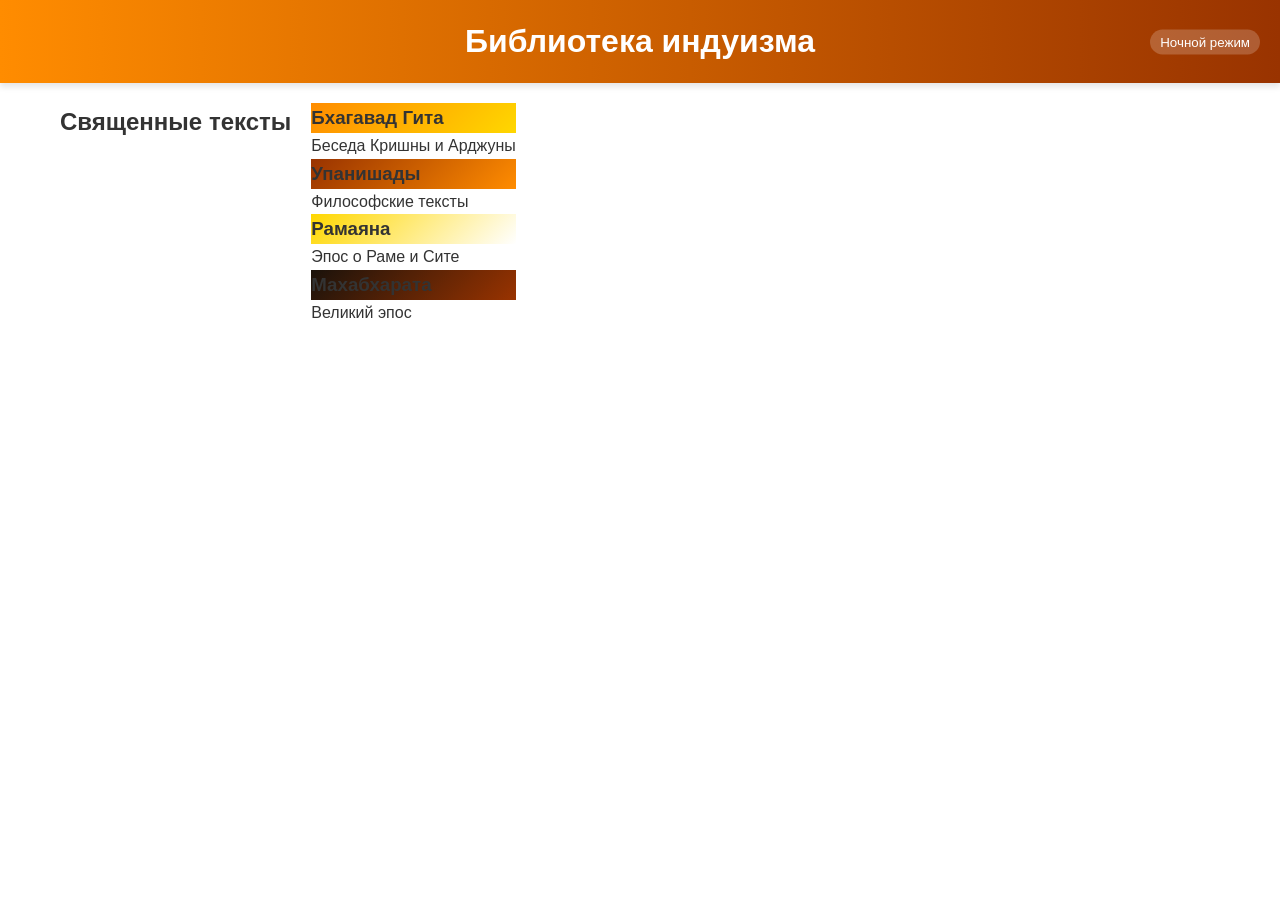
==== index.html @ cf9e0fdc "Add files via upload" ====
<!DOCTYPE html>
<html lang="ru">
<head>
    <meta charset="UTF-8">
    <meta name="viewport" content="width=device-width, initial-scale=1.0">
    <title>Библиотека индуизма</title>
    <link rel="stylesheet" href="style.css">
</head>
<body>
    <header>
        <h1>Библиотека индуизма</h1>
        <button class="theme-toggle" id="themeToggle">Ночной режим</button>
    </header>

    <div class="container">
        <h2 class="section-title">Священные тексты</h2>
        
        <div class="books-grid">
            <div class="book-card" data-book="bgita">
                <div class="book-cover" style="background: linear-gradient(135deg, #FF8C00, #FFD700);">
                    <h3>Бхагавад Гита</h3>
                </div>
                <p>Беседа Кришны и Арджуны</p>
            </div>
            
            <div class="book-card" data-book="upanishads">
                <div class="book-cover" style="background: linear-gradient(135deg, #993300, #FF8C00);">
                    <h3>Упанишады</h3>
                </div>
                <p>Философские тексты</p>
            </div>
            
            <div class="book-card" data-book="ramayana">
                <div class="book-cover" style="background: linear-gradient(135deg, #FFD700, #FFFFFF);">
                    <h3>Рамаяна</h3>
                </div>
                <p>Эпос о Раме и Сите</p>
            </div>
            
            <div class="book-card" data-book="mahabharata">
                <div class="book-cover" style="background: linear-gradient(135deg, #1A120B, #993300);">
                    <h3>Махабхарата</h3>
                </div>
                <p>Великий эпос</p>
            </div>
        </div>
    </div>

    <script src="main.js"></script>
</body>
</html>
---- style.css ----
:root {
    --primary: #FF8C00;
    --secondary: #FFD700;
    --accent: #993300;
    --light: #FFF5E6;
    --dark: #1A120B;
    --bg: #ffffff;
    --text: #333333;
}

.night-mode {
    --primary: #FFA500;
    --secondary: #C9B037;
    --accent: #CC5500;
    --light: #2A2A2A;
    --dark: #E0E0E0;
    --bg: #121212;
    --text: #E0E0E0;
}

* {
    margin: 0;
    padding: 0;
    box-sizing: border-box;
    transition: background 0.3s, color 0.3s;
}

body {
    font-family: 'Segoe UI', Tahoma, Geneva, Verdana, sans-serif;
    background-color: var(--bg);
    color: var(--text);
    line-height: 1.6;
}

header {
    background: linear-gradient(to right, var(--primary), var(--accent));
    color: white;
    padding: 1rem;
    text-align: center;
    position: relative;
    box-shadow: 0 4px 6px rgba(0,0,0,0.1);
}

.theme-toggle {
    position: absolute;
    right: 20px;
    top: 50%;
    transform: translateY(-50%);
    background: rgba(255,255,255,0.2);
    border: none;
    color: white;
    padding: 5px 10px;
    border-radius: 20px;
    cursor: pointer;
}

.container {
    max-width: 1200px;
    margin: 0 auto;
    padding: 20px;
    display: flex;
    gap: 20px;
}

.sidebar {
    width: 250px;
    background-color: var(--light);
    border-radius: 10px;
    padding: 15px;
    box-shadow: 0 4px 8px rgba(0,0,0,0.05);
}

.chapter-list {
    list-style: none;
}

.chapter-item {
    padding: 10px;
    margin-bottom: 5px;
    border-radius: 5px;
    cursor: pointer;
    display: flex;
    justify-content: space-between;
}

.chapter-item:hover {
    background-color: rgba(255, 140, 0, 0.1);
}

.chapter-item.active {
    background-color: var(--primary);
    color: white;
}

.progress-dot {
    display: inline-block;
    width: 12px;
    height: 12px;
    border-radius: 50%;
    background-color: #ccc;
    margin-left: 10px;
}

.progress-dot.read {
    background-color: var(--secondary);
}

.content {
    flex: 1;
}

.chapter-title {
    color: var(--primary);
    margin-bottom: 20px;
    padding-bottom: 10px;
    border-bottom: 2px solid var(--secondary);
}

.verse {
    margin-bottom: 20px;
    padding: 15px;
    border-left: 3px solid var(--secondary);
    background-color: rgba(255, 215, 0, 0.05);
    border-radius: 0 8px 8px 0;
}

.verse-number {
    font-weight: bold;
    color: var(--accent);
    margin-right: 10px;
}

.progress-container {
    background-color: var(--light);
    padding: 15px;
    border-radius: 10px;
    margin-top: 30px;
    text-align: center;
}

.progress-bar {
    height: 10px;
    background-color: #e0e0e0;
    border-radius: 5px;
    margin: 10px 0;
    overflow: hidden;
}

.progress-fill {
    height: 100%;
    background: linear-gradient(to right, var(--primary), var(--secondary));
    width: 0%;
    transition: width 0.5s ease;
}

.image-container {
    text-align: center;
    margin: 30px 0;
}

.holy-image {
    max-width: 100%;
    border-radius: 10px;
    box-shadow: 0 5px 15px rgba(0,0,0,0.1);
    max-height: 400px;
    object-fit: cover;
}

@media (max-width: 768px) {
    .container {
        flex-direction: column;
    }
    .sidebar {
        width: 100%;
    }
}
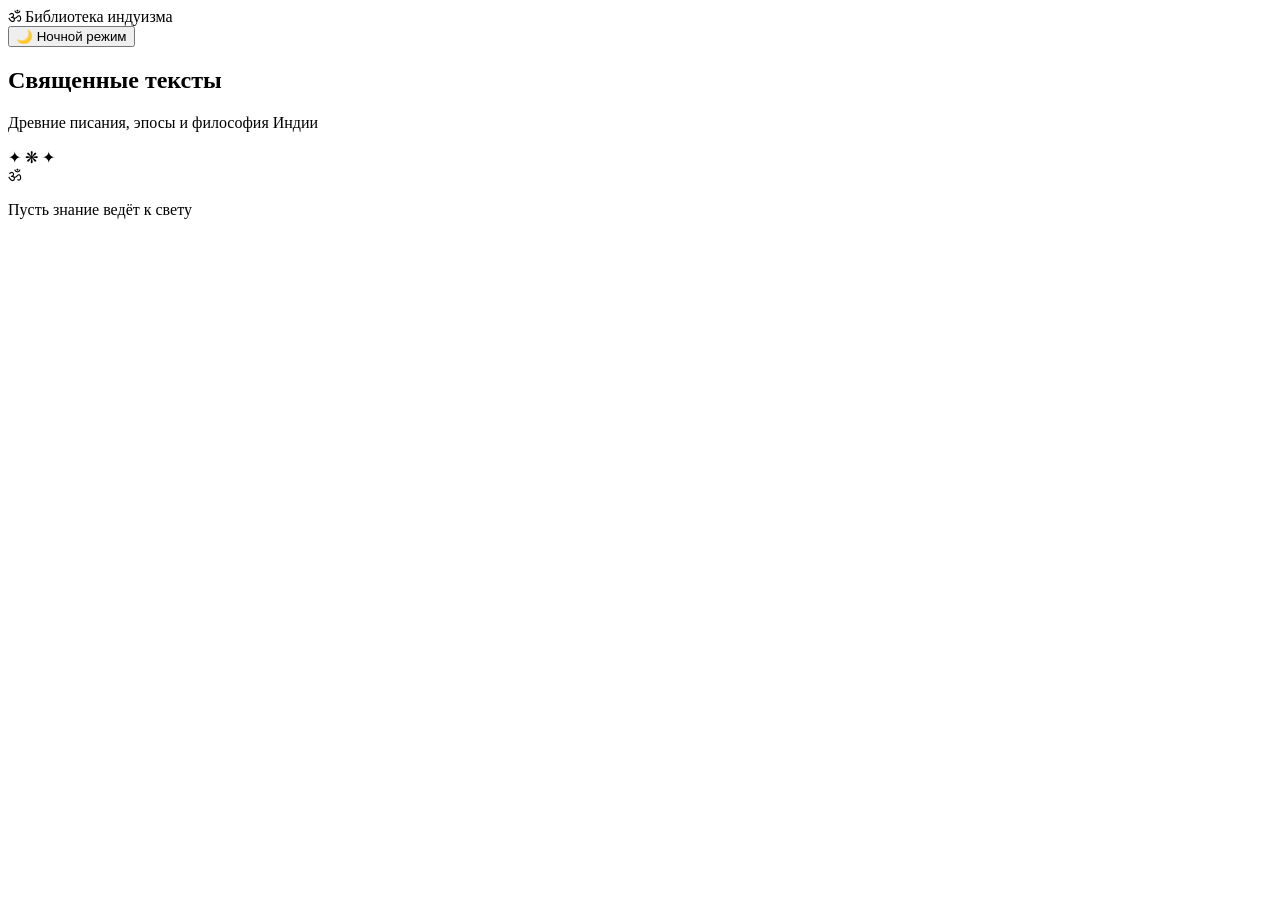
==== commit fbe23301: "Add files via upload" ====
--- a/index.html
+++ b/index.html
@@ -4,48 +4,44 @@
     <meta charset="UTF-8">
     <meta name="viewport" content="width=device-width, initial-scale=1.0">
     <title>Библиотека индуизма</title>
-    <link rel="stylesheet" href="style.css">
+    <link rel="stylesheet" href="css/style.css">
+    <link rel="preconnect" href="https://fonts.googleapis.com">
+    <link rel="preconnect" href="https://fonts.gstatic.com" crossorigin>
+    <link href="https://fonts.googleapis.com/css2?family=Cormorant+Garamond:wght@400;600;700&family=Marcellus&family=Spectral:wght@400;500;600&display=swap" rel="stylesheet">
 </head>
 <body>
-    <header>
-        <h1>Библиотека индуизма</h1>
-        <button class="theme-toggle" id="themeToggle">Ночной режим</button>
+    <header class="site-header">
+        <div class="header-inner">
+            <div class="logo">
+                <span class="om-symbol">ॐ</span>
+                <span class="site-title">Библиотека индуизма</span>
+            </div>
+            <button class="theme-toggle" id="themeToggle" aria-label="Переключить тему">
+                <span class="theme-icon">🌙</span>
+                <span class="theme-text">Ночной режим</span>
+            </button>
+        </div>
     </header>
 
-    <div class="container">
-        <h2 class="section-title">Священные тексты</h2>
-        
-        <div class="books-grid">
-            <div class="book-card" data-book="bgita">
-                <div class="book-cover" style="background: linear-gradient(135deg, #FF8C00, #FFD700);">
-                    <h3>Бхагавад Гита</h3>
-                </div>
-                <p>Беседа Кришны и Арджуны</p>
-            </div>
-            
-            <div class="book-card" data-book="upanishads">
-                <div class="book-cover" style="background: linear-gradient(135deg, #993300, #FF8C00);">
-                    <h3>Упанишады</h3>
-                </div>
-                <p>Философские тексты</p>
-            </div>
-            
-            <div class="book-card" data-book="ramayana">
-                <div class="book-cover" style="background: linear-gradient(135deg, #FFD700, #FFFFFF);">
-                    <h3>Рамаяна</h3>
-                </div>
-                <p>Эпос о Раме и Сите</p>
-            </div>
-            
-            <div class="book-card" data-book="mahabharata">
-                <div class="book-cover" style="background: linear-gradient(135deg, #1A120B, #993300);">
-                    <h3>Махабхарата</h3>
-                </div>
-                <p>Великий эпос</p>
-            </div>
-        </div>
-    </div>
+    <main class="container">
+        <section class="hero">
+            <h1 class="hero-title">Священные тексты</h1>
+            <p class="hero-subtitle">Древние писания, эпосы и философия Индии</p>
+            <div class="ornament">✦ ❋ ✦</div>
+        </section>
 
-    <script src="main.js"></script>
+        <section class="books-grid" id="booksGrid">
+            <!-- Карточки книг рендерятся через JS -->
+        </section>
+    </main>
+
+    <footer class="site-footer">
+        <div class="ornament">ॐ</div>
+        <p>Пусть знание ведёт к свету</p>
+    </footer>
+
+    <script src="js/data.js"></script>
+    <script src="js/theme.js"></script>
+    <script src="js/main.js"></script>
 </body>
 </html>
